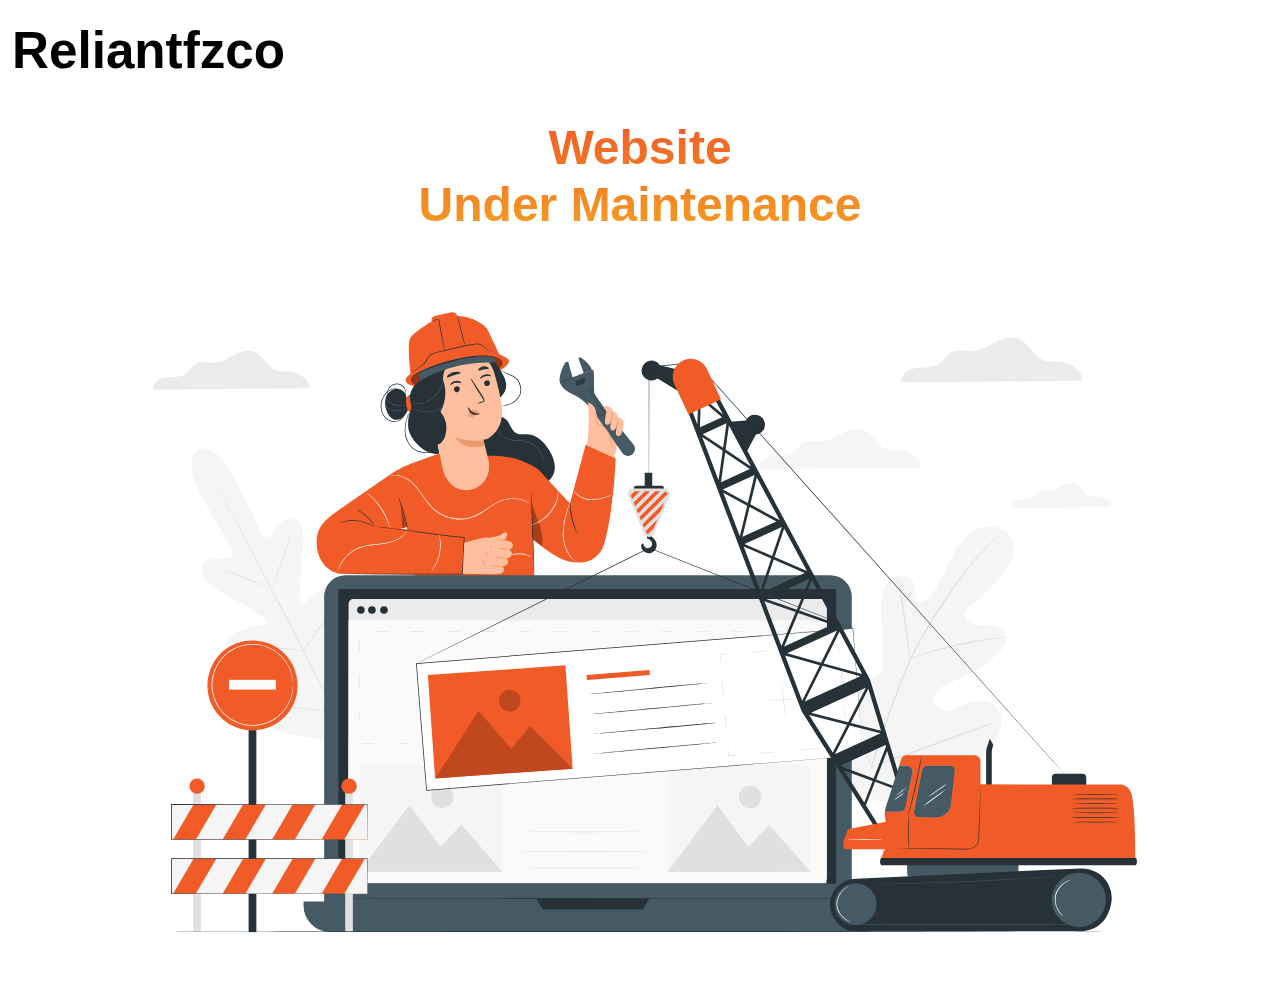
==== index.html @ ae2cad11 "init" ====
<!DOCTYPE html>
<html lang="en">

<head>
    <meta charset="UTF-8">
    <meta name="viewport" content="width=device-width, initial-scale=1.0">
    <meta http-equiv="X-UA-Compatible" content="ie=edge">
    <meta name="Description" content="Enter your description here" />
    <link rel="stylesheet" href="https://cdnjs.cloudflare.com/ajax/libs/twitter-bootstrap/5.1.0/css/bootstrap.min.css">
    <link rel="stylesheet" href="https://cdnjs.cloudflare.com/ajax/libs/font-awesome/5.15.4/css/all.min.css">
    <link rel="stylesheet" href="css/style.css">
    <title>reliantfzco </title>
</head>

<body>


    <section style="height: 100vh;">
        <div class="container-fluid">
            <div class="row">
                <nav class="navbar navbar-light ">
                    <div class="container-fluid">
                        <a class="navbar-brand" href="#">
                          <p style="font-size: 3.2rem; font-weight: 900;">
                            Reliantfzco
                          </p>

                        </a>
                    </div>
                </nav>
            </div>
        </div>
        <div class="container">
            <div class="row">
                <h1 class="text-center">Website <br> Under Maintenance</h1>
            </div>
            <div class="row">
                <img src="img/under-construction-animate.svg" class="img-fluid" alt="" srcset="">
            </div>
        </div>
    </section>
    <script src="https://cdnjs.cloudflare.com/ajax/libs/popper.js/2.9.2/umd/popper.min.js"></script>
    <script src="https://cdnjs.cloudflare.com/ajax/libs/twitter-bootstrap/5.1.0/js/bootstrap.min.js"></script>
</body>

</html>
---- css/style.css ----
* {
    margin: 0px;
    padding: 0px;
    box-sizing: border-box;
}

/* font  */
@import url('https://fonts.googleapis.com/css2?family=Poppins:wght@200;400;700;800;900&display=swap');

body {
    font-family: 'Poppins', sans-serif;
}

h1 {
    font-family: 'Poppins', sans-serif;
    font-weight: 700;
    font-size: 48px;
    background: -webkit-linear-gradient(#F15B27, #F69E22);
    -webkit-background-clip: text;
    -webkit-text-fill-color: transparent;
}
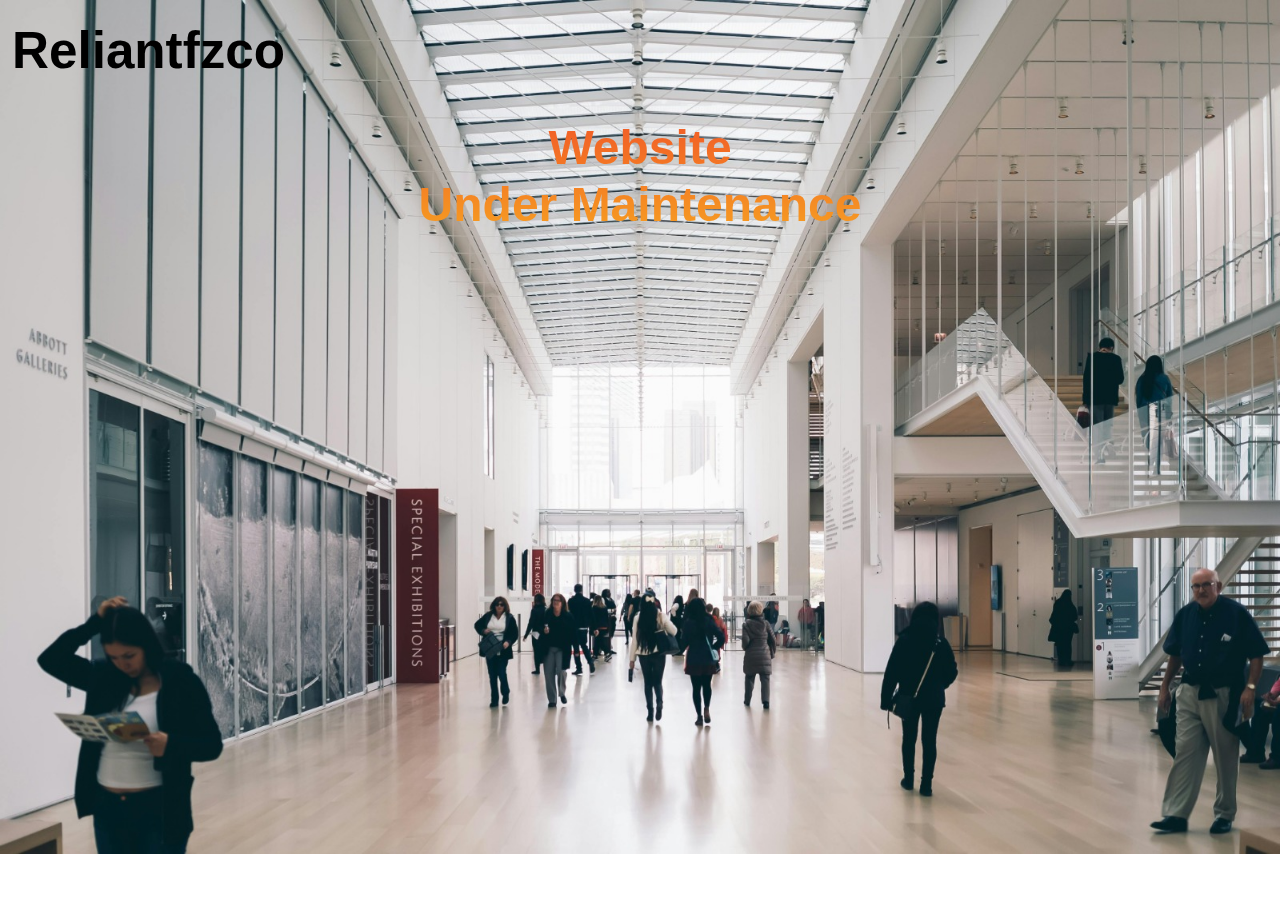
==== commit 87abf3c6: "insta" ====
--- a/index.html
+++ b/index.html
@@ -12,10 +12,18 @@
     <title>reliantfzco </title>
 </head>
 
+<style>
+    .banner {
+        background-image: url('img/banner.jpg');
+        background-size: 100%;
+        background-repeat: no-repeat;
+        object-fit: contain;
+    }
+</style>
 <body>
 
 
-    <section style="height: 100vh;">
+    <section style="height: 100vh;" class="banner">
         <div class="container-fluid">
             <div class="row">
                 <nav class="navbar navbar-light ">
@@ -34,9 +42,9 @@
             <div class="row">
                 <h1 class="text-center">Website <br> Under Maintenance</h1>
             </div>
-            <div class="row">
+            <!-- <div class="row">
                 <img src="img/under-construction-animate.svg" class="img-fluid" alt="" srcset="">
-            </div>
+            </div> -->
         </div>
     </section>
     <script src="https://cdnjs.cloudflare.com/ajax/libs/popper.js/2.9.2/umd/popper.min.js"></script>
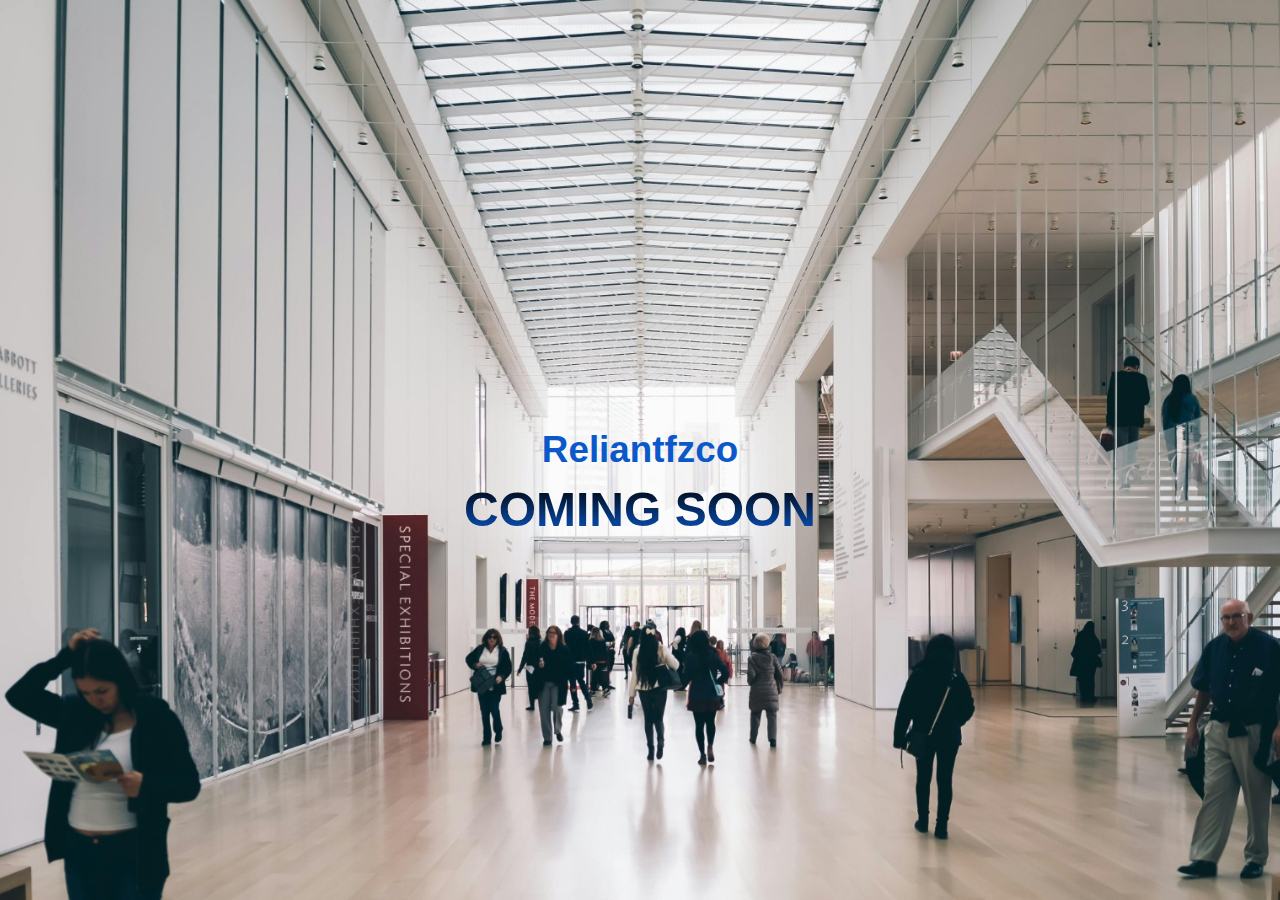
==== commit a51226ae: "update the landing page" ====
--- a/index.html
+++ b/index.html
@@ -4,51 +4,67 @@
 <head>
     <meta charset="UTF-8">
     <meta name="viewport" content="width=device-width, initial-scale=1.0">
-    <meta http-equiv="X-UA-Compatible" content="ie=edge">
-    <meta name="Description" content="Enter your description here" />
-    <link rel="stylesheet" href="https://cdnjs.cloudflare.com/ajax/libs/twitter-bootstrap/5.1.0/css/bootstrap.min.css">
-    <link rel="stylesheet" href="https://cdnjs.cloudflare.com/ajax/libs/font-awesome/5.15.4/css/all.min.css">
-    <link rel="stylesheet" href="css/style.css">
-    <title>reliantfzco </title>
+    <title>Coming Soon</title>
+    <style>
+        body,
+        html {
+            margin: 0;
+            padding: 0;
+            height: 100%;
+            font-family: Arial, sans-serif;
+        }
+
+        .coming-soon-section {
+            display: flex;
+            align-items: center;
+            justify-content: center;
+            height: 100vh;
+            background-image: url('img/banner.jpg');
+            background-size: cover;
+            background-position: center;
+            color: white;
+            text-align: center;
+        }
+
+        .logo {
+            font-size: 2.3rem;
+            color: #0a58ca;
+            font-weight: bold;
+            animation: pulse 1.5s infinite alternate;
+        }
+
+        @keyframes pulse {
+            0% {
+                transform: scale(1);
+            }
+
+            100% {
+                transform: scale(1.1);
+            }
+        }
+
+        h1 {
+            font-family: 'Poppins', sans-serif;
+            font-weight: 700;
+            font-size: 48px;
+            background: -webkit-linear-gradient(#000000, #0a58ca);
+            -webkit-background-clip: text;
+            -webkit-text-fill-color: transparent;
+            position: absolute;
+            top: 50%;
+        }
+    </style>
 </head>
 
-<style>
-    .banner {
-        background-image: url('img/banner.jpg');
-        background-size: 100%;
-        background-repeat: no-repeat;
-        object-fit: contain;
-    }
-</style>
 <body>
 
+    <div class="coming-soon-section">
+        <div class="logo">
+            Reliantfzco
+        </div>
+        <h1 class="text-center">COMING SOON</h1>
+    </div>
 
-    <section style="height: 100vh;" class="banner">
-        <div class="container-fluid">
-            <div class="row">
-                <nav class="navbar navbar-light ">
-                    <div class="container-fluid">
-                        <a class="navbar-brand" href="#">
-                          <p style="font-size: 3.2rem; font-weight: 900;">
-                            Reliantfzco
-                          </p>
-
-                        </a>
-                    </div>
-                </nav>
-            </div>
-        </div>
-        <div class="container">
-            <div class="row">
-                <h1 class="text-center">Website <br> Under Maintenance</h1>
-            </div>
-            <!-- <div class="row">
-                <img src="img/under-construction-animate.svg" class="img-fluid" alt="" srcset="">
-            </div> -->
-        </div>
-    </section>
-    <script src="https://cdnjs.cloudflare.com/ajax/libs/popper.js/2.9.2/umd/popper.min.js"></script>
-    <script src="https://cdnjs.cloudflare.com/ajax/libs/twitter-bootstrap/5.1.0/js/bootstrap.min.js"></script>
 </body>
 
 </html>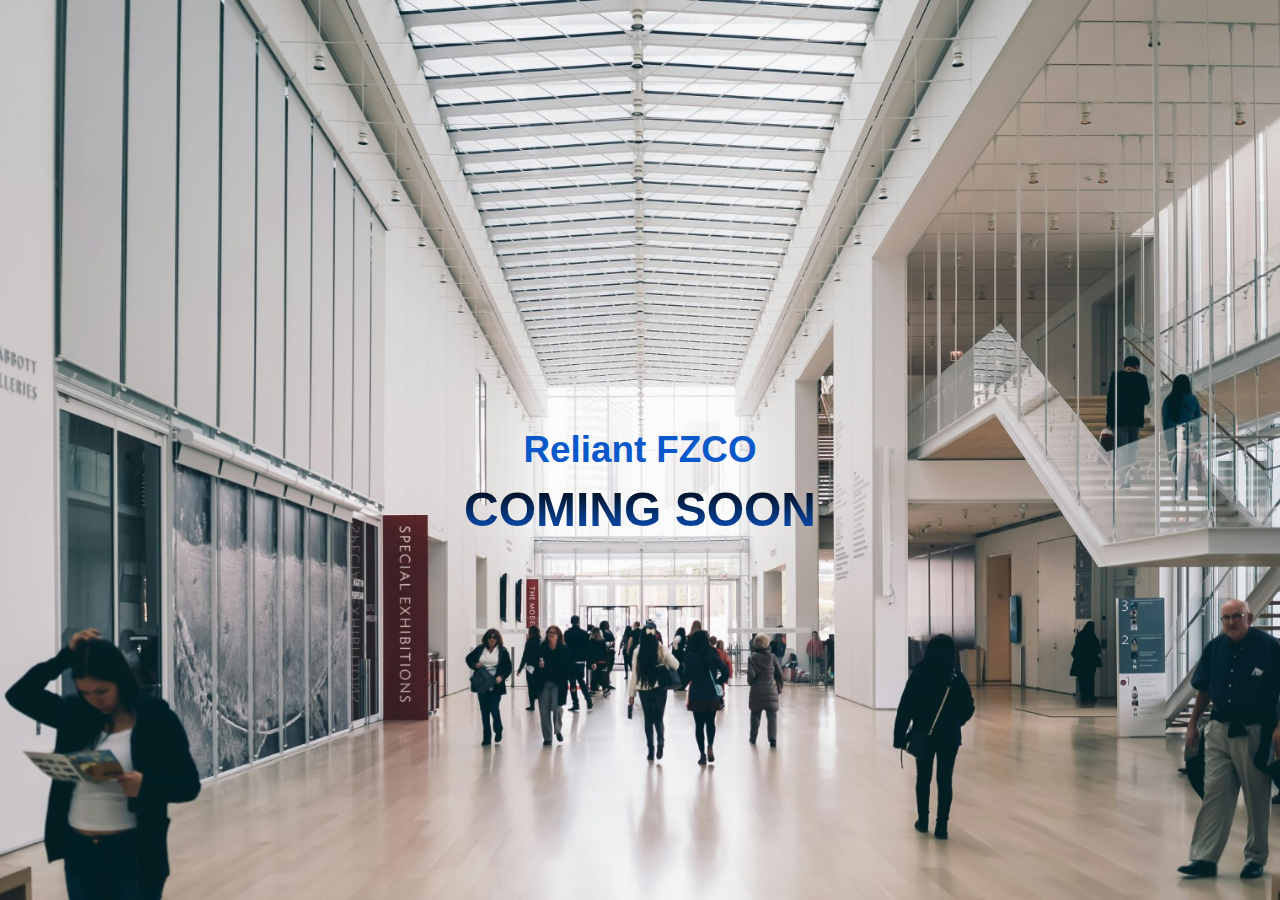
==== commit 523ad6d6: "git push" ====
--- a/index.html
+++ b/index.html
@@ -60,7 +60,7 @@
 
     <div class="coming-soon-section">
         <div class="logo">
-            Reliantfzco
+            Reliant FZCO
         </div>
         <h1 class="text-center">COMING SOON</h1>
     </div>
